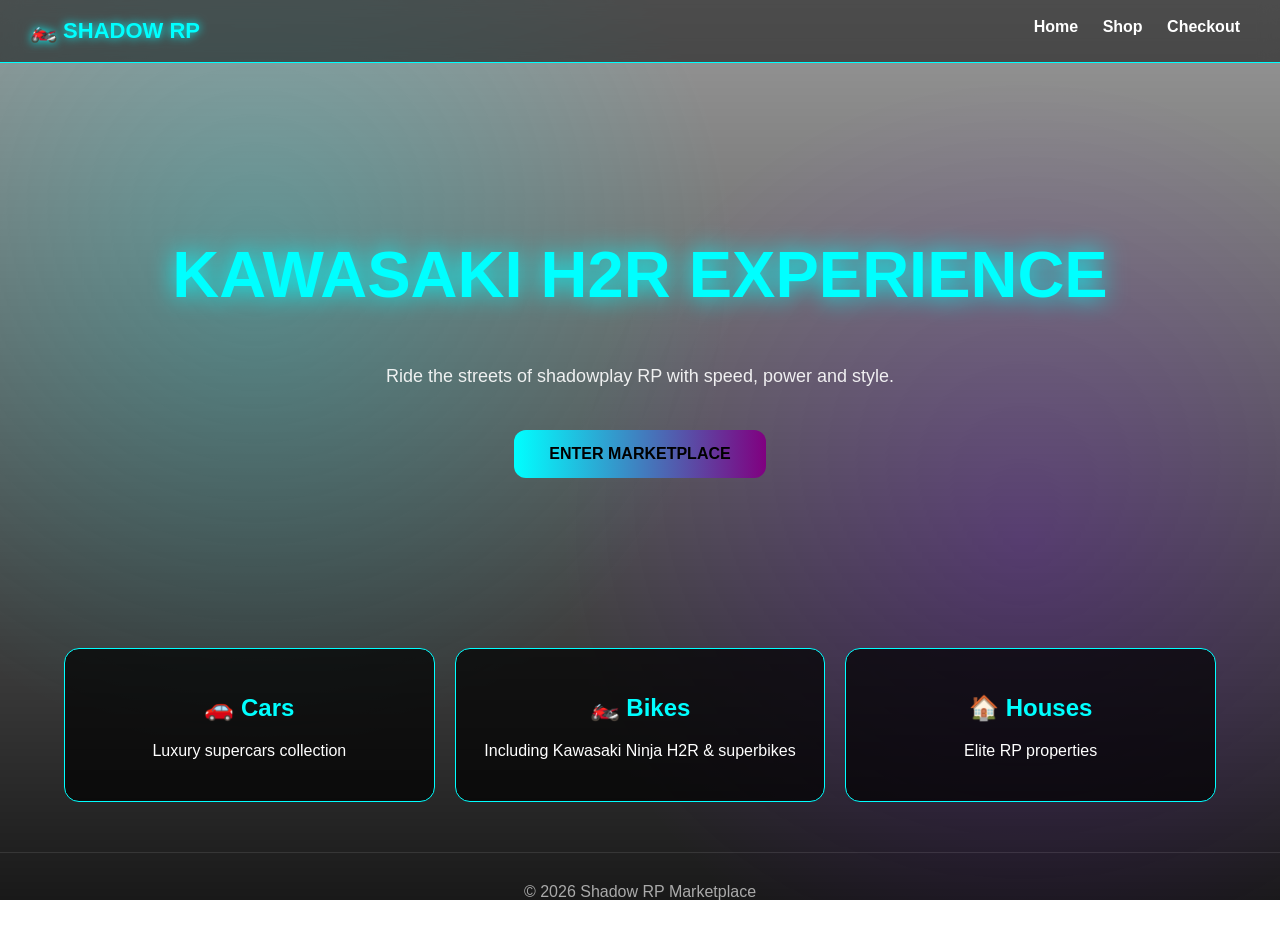
==== index.html @ c1e88327 "Add files via upload" ====
<!DOCTYPE html>
<html lang="en">
<head>
<meta charset="UTF-8">
<meta name="viewport" content="width=device-width, initial-scale=1.0">
<title>Shadowplay RP Marketplace</title>

<style>

/* 🏍️ KAWASAKI H2R BACKGROUND */
body{
margin:0;
font-family:Arial;
color:white;
overflow-x:hidden;

/* Replace this with your own image later if you want */
background:url("https://images.unsplash.com/photo-1558981806-ec527fa84c39") no-repeat center center fixed;
background-size:cover;
}

/* 🌌 DARK GAMING OVERLAY */
body::before{
content:"";
position:fixed;
top:0;
left:0;
width:100%;
height:100%;
background:
radial-gradient(circle at 20% 30%, rgba(0,255,255,0.2), transparent 40%),
radial-gradient(circle at 80% 60%, rgba(128,0,255,0.2), transparent 40%),
linear-gradient(to bottom, rgba(0,0,0,0.4), rgba(0,0,0,0.9));
z-index:-1;
}

/* NAV */
nav{
display:flex;
justify-content:space-between;
padding:18px 30px;
background:rgba(0,0,0,0.5);
backdrop-filter:blur(10px);
border-bottom:1px solid cyan;
}

.logo{
color:cyan;
font-weight:bold;
font-size:22px;
text-shadow:0 0 10px cyan;
}

.menu a{
color:white;
text-decoration:none;
margin:0 10px;
font-weight:bold;
transition:0.3s;
}

.menu a:hover{
color:cyan;
text-shadow:0 0 10px cyan;
}

/* HERO */
.hero{
text-align:center;
padding:120px 20px;
}

.hero h1{
font-size:65px;
color:cyan;
text-shadow:0 0 25px cyan;
}

.hero p{
font-size:18px;
opacity:0.9;
margin-top:10px;
}

.enter-btn{
display:inline-block;
margin-top:25px;
padding:15px 35px;
background:linear-gradient(90deg,cyan,purple);
color:black;
font-weight:bold;
text-decoration:none;
border-radius:12px;
transition:0.3s;
}

.enter-btn:hover{
transform:scale(1.08);
box-shadow:0 0 20px cyan;
}

/* CATEGORY CARDS */
.categories{
display:grid;
grid-template-columns:repeat(auto-fit,minmax(250px,1fr));
gap:20px;
width:90%;
margin:50px auto;
}

.card{
background:rgba(0,0,0,0.7);
border:1px solid cyan;
padding:25px;
text-align:center;
border-radius:15px;
transition:0.3s;
}

.card:hover{
transform:translateY(-10px);
box-shadow:0 0 25px cyan;
}

.card h2{
color:cyan;
}

/* FOOTER */
.footer{
text-align:center;
padding:30px;
border-top:1px solid rgba(255,255,255,0.1);
color:#aaa;
margin-top:40px;
}

</style>
</head>

<body>

<nav>
<div class="logo">🏍️ SHADOW RP</div>

<div class="menu">
<a href="index.html">Home</a>
<a href="shop.html">Shop</a>
<a href="checkout.html">Checkout</a>
</div>
</nav>

<section class="hero">

<h1>KAWASAKI H2R EXPERIENCE</h1>
<p>Ride the streets of shadowplay RP with speed, power and style.</p>

<a href="shop.html" class="enter-btn">ENTER MARKETPLACE</a>

</section>

<section class="categories">

<div class="card">
<h2>🚗 Cars</h2>
<p>Luxury supercars collection</p>
</div>

<div class="card">
<h2>🏍️ Bikes</h2>
<p>Including Kawasaki Ninja H2R & superbikes</p>
</div>

<div class="card">
<h2>🏠 Houses</h2>
<p>Elite RP properties</p>
</div>

</section>

<div class="footer">
© 2026 Shadow RP Marketplace
</div>

</body>
</html>
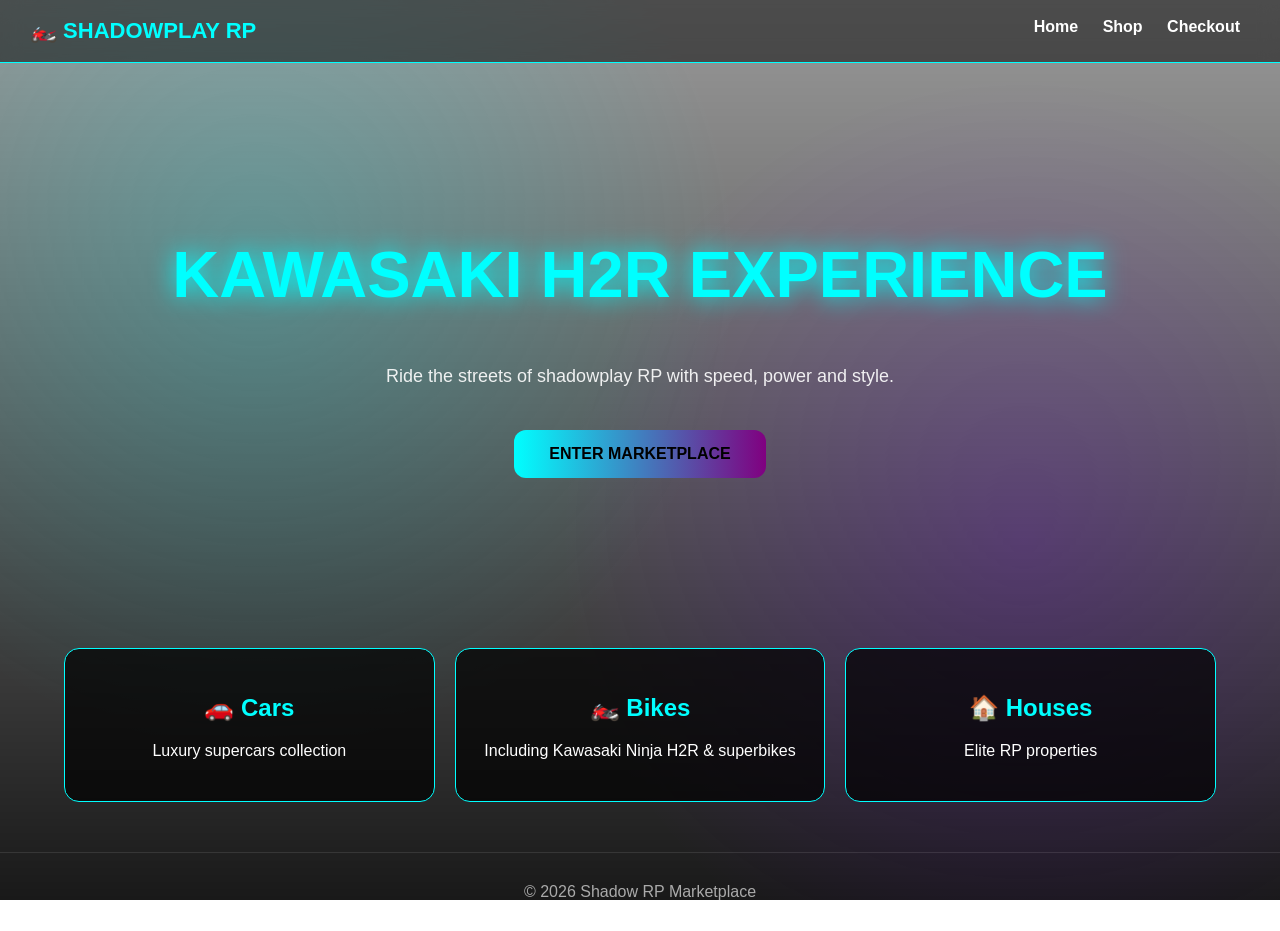
==== commit b4e19639: "Update index.html" ====
--- a/index.html
+++ b/index.html
@@ -13,8 +13,6 @@
 font-family:Arial;
 color:white;
 overflow-x:hidden;
-
-/* Replace this with your own image later if you want */
 background:url("https://images.unsplash.com/photo-1558981806-ec527fa84c39") no-repeat center center fixed;
 background-size:cover;
 }
@@ -42,13 +40,15 @@
 background:rgba(0,0,0,0.5);
 backdrop-filter:blur(10px);
 border-bottom:1px solid cyan;
+flex-wrap:wrap;
+gap:10px;
 }
 
 .logo{
 color:cyan;
 font-weight:bold;
 font-size:22px;
-text-shadow:0 0 10px cyan;
+text-shadowplay:0 0 10px cyan;
 }
 
 .menu a{
@@ -61,7 +61,7 @@
 
 .menu a:hover{
 color:cyan;
-text-shadow:0 0 10px cyan;
+text-shadowplay:0 0 10px cyan;
 }
 
 /* HERO */
@@ -135,13 +135,53 @@
 margin-top:40px;
 }
 
+/* 📱 MOBILE RESPONSIVE FIX (ADDED ONLY) */
+@media (max-width: 768px){
+
+.hero{
+padding:80px 15px;
+}
+
+.hero h1{
+font-size:38px;
+}
+
+.hero p{
+font-size:15px;
+}
+
+.enter-btn{
+padding:12px 25px;
+font-size:14px;
+}
+
+nav{
+flex-direction:column;
+text-align:center;
+}
+
+.menu a{
+display:inline-block;
+margin:8px;
+}
+
+.categories{
+grid-template-columns:1fr;
+width:95%;
+}
+
+.card{
+padding:20px;
+}
+}
+
 </style>
 </head>
 
 <body>
 
 <nav>
-<div class="logo">🏍️ SHADOW RP</div>
+<div class="logo">🏍️ SHADOWPLAY RP</div>
 
 <div class="menu">
 <a href="index.html">Home</a>
@@ -183,4 +223,4 @@
 </div>
 
 </body>
-</html>+</html>
